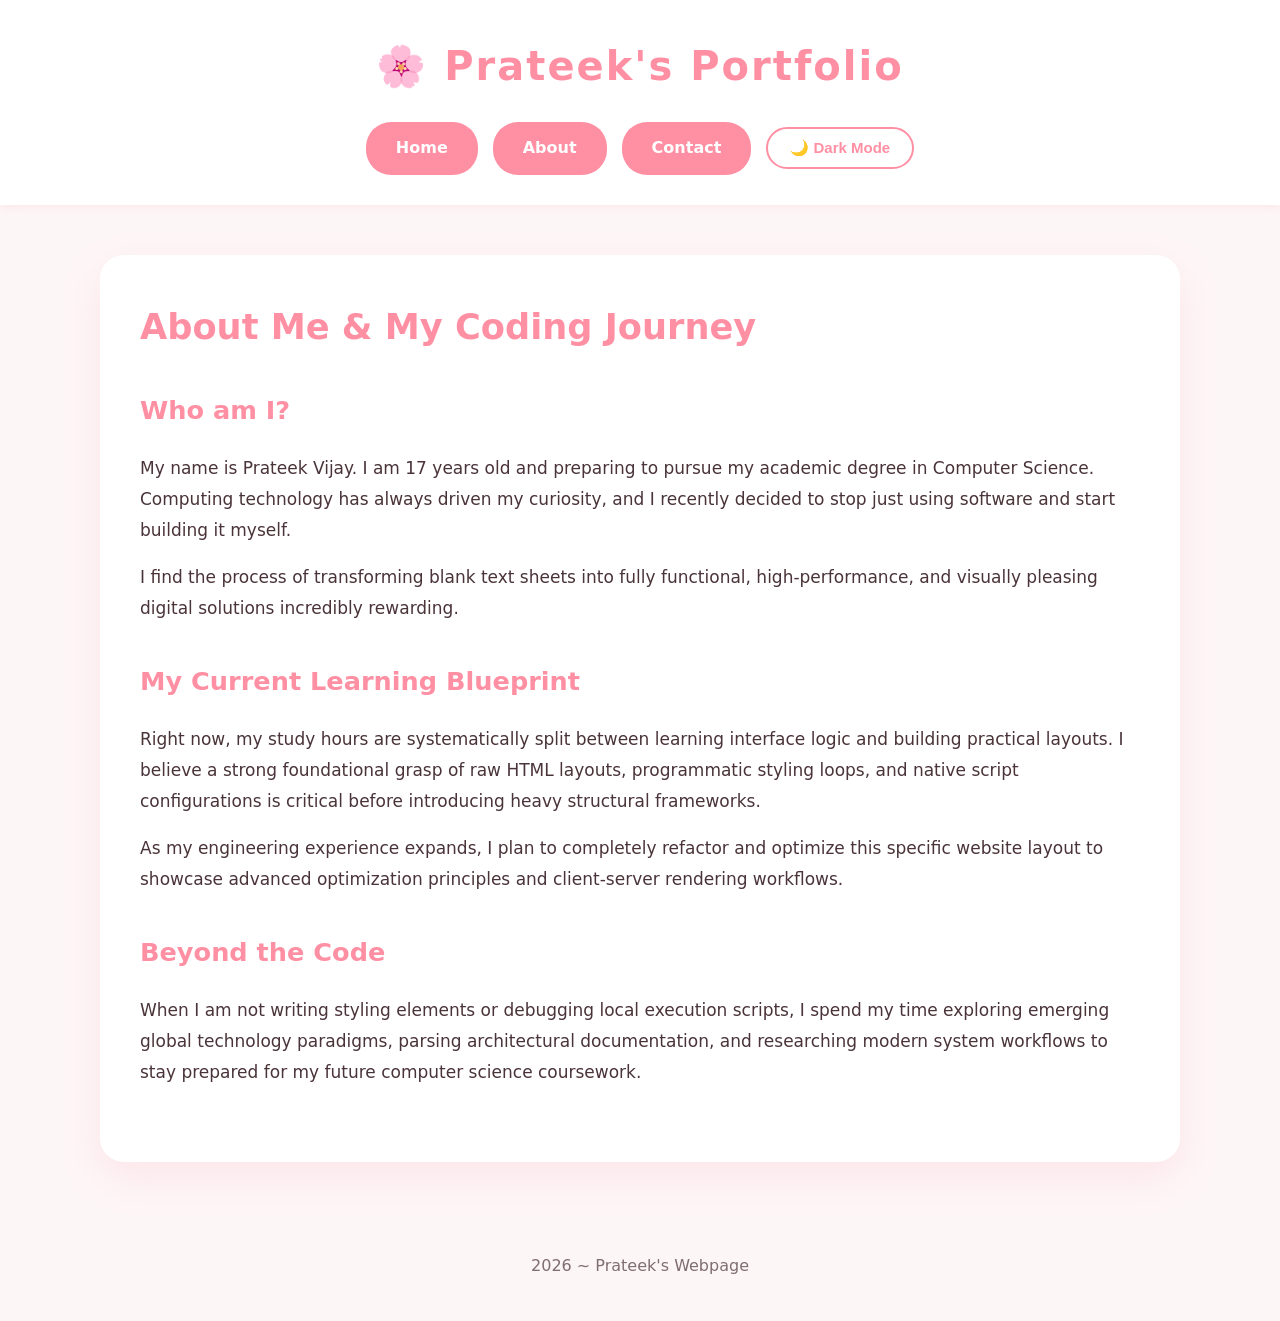
==== about.html @ df6b18bf "Add files via upload" ====
<!DOCTYPE html>
<html lang="en">
<head>
    <meta charset="UTF-8">
    <meta name="viewport" content="width=device-width, initial-scale=1.0">
    <title>Prateek's Webpage - About</title>
    <link rel="stylesheet" href="style.css">
    <script>
        if (localStorage.getItem('theme') === 'dark') {
            document.documentElement.classList.add('dark-mode');
        }
    </script>
</head>
<body>

    <header>
        <h1>🌸 Prateek's Portfolio</h1>
        <nav>
            <a href="index.html" class="nav-btn">Home</a>
            <a href="about.html" class="nav-btn">About</a>
            <a href="contact.html" class="nav-btn">Contact</a>
            <button id="theme-toggle" class="theme-btn">🌙 Dark Mode</button>
        </nav>
    </header>

    <div class="container">
        <section>
            <h2>About Me & My Coding Journey</h2>
            
            <div class="text-block">
                <h3>Who am I?</h3>
                <p>My name is Prateek Vijay. I am 17 years old and preparing to pursue my academic degree in Computer Science. Computing technology has always driven my curiosity, and I recently decided to stop just using software and start building it myself.</p>
                <p>I find the process of transforming blank text sheets into fully functional, high-performance, and visually pleasing digital solutions incredibly rewarding.</p>
            </div>

            <div class="text-block">
                <h3>My Current Learning Blueprint</h3>
                <p>Right now, my study hours are systematically split between learning interface logic and building practical layouts. I believe a strong foundational grasp of raw HTML layouts, programmatic styling loops, and native script configurations is critical before introducing heavy structural frameworks.</p>
                <p>As my engineering experience expands, I plan to completely refactor and optimize this specific website layout to showcase advanced optimization principles and client-server rendering workflows.</p>
            </div>

            <div class="text-block">
                <h3>Beyond the Code</h3>
                <p>When I am not writing styling elements or debugging local execution scripts, I spend my time exploring emerging global technology paradigms, parsing architectural documentation, and researching modern system workflows to stay prepared for my future computer science coursework.</p>
            </div>
        </section>
    </div>

    <footer>
        2026 ~ Prateek's Webpage
    </footer>

    <script src="script.js"></script>
</body>
</html>
---- style.css ----
/* Import Modern Google Font Fix */
@import url('googleapis.com');

/* --- 1. Color Themes (Midnight Rose Palette) --- */
:root {
    --bg-color: #fdf6f7;       
    --card-bg: #ffffff;        
    --accent-pink: #ff8fa3;    
    --text-main: #4a3439;      
    --shadow: rgba(255, 143, 163, 0.15);
}

html.dark-mode {
    --bg-color: #23191b;       
    --card-bg: #2d2023;        
    --accent-pink: #ff758f;    
    --text-main: #f3e1e4;      
    --shadow: rgba(0, 0, 0, 0.4);
}

/* --- 2. Global Structural Layout --- */
body {
    margin: 0;
    font-family: 'Poppins', system-ui, -apple-system, sans-serif;
    background-color: var(--bg-color);
    color: var(--text-main);
    line-height: 1.8;
    font-size: 17px; 
    transition: background-color 0.3s ease, color 0.3s ease;
}

header {
    background-color: var(--card-bg);
    padding: 30px 20px;
    text-align: center;
    box-shadow: 0 2px 10px var(--shadow);
    transition: background-color 0.3s ease;
}

h1 {
    margin: 0;
    color: var(--accent-pink);
    font-weight: 700;
    font-size: 2.5rem;
    letter-spacing: 2px;
}

nav {
    margin-top: 20px;
    display: flex;
    justify-content: center;
    align-items: center;
    gap: 15px;
    flex-wrap: wrap;
}

/* --- 3. Buttons Configuration --- */
.nav-btn {
    background-color: var(--accent-pink);
    color: #ffffff;
    border: none;
    padding: 12px 30px;
    border-radius: 25px;       
    cursor: pointer;
    font-size: 16px;
    font-weight: 600;
    text-decoration: none;
    transition: transform 0.2s ease, opacity 0.2s ease;
    display: inline-block;
}

.nav-btn:hover {
    transform: translateY(-2px);
    opacity: 0.9;
}

.theme-btn {
    background: transparent;
    border: 2px solid var(--accent-pink);
    color: var(--accent-pink);
    padding: 10px 22px;
    border-radius: 25px;
    cursor: pointer;
    font-weight: 600;
    font-size: 15px;
    transition: all 0.2s ease;
}

.theme-btn:hover {
    background: var(--accent-pink);
    color: #ffffff;
}

.outline-btn {
    background: transparent; 
    border: 2px solid var(--accent-pink); 
    color: var(--accent-pink); 
    padding: 12px 28px; 
    border-radius: 25px; 
    cursor: pointer;
    font-weight: 600;
    font-size: 16px;
    transition: all 0.2s ease;
    text-decoration: none;
    display: inline-block;
}

.outline-btn:hover {
    background: var(--accent-pink);
    color: #ffffff;
}

/* --- 4. Main Component Containers --- */
.container {
    max-width: 1000px; 
    margin: 50px auto;
    padding: 40px;
    background: var(--card-bg);
    border-radius: 24px;
    box-shadow: 0 15px 40px var(--shadow);
    transition: background-color 0.3s ease, box-shadow 0.3s ease;
}

section {
    margin: 0;
}

h2 {
    color: var(--accent-pink);
    margin-top: 0;
    font-size: 2.2rem;
    font-weight: 700;
}

h3 {
    color: var(--accent-pink);
    font-size: 1.6rem;
    margin-top: 0;
    margin-bottom: 20px;
}

/* --- 5. Home Layout Grid Elements --- */
.hero-section {
    padding: 25px 0;
    margin-bottom: 40px;
}

.hero-text p {
    font-size: 1.2rem;
    max-width: 800px;
    margin-bottom: 30px;
    opacity: 0.9;
}

.dashboard-section {
    margin-top: 50px;
    border-top: 2px solid rgba(255, 143, 163, 0.1);
    padding-top: 40px;
}

.skills-grid {
    display: grid;
    grid-template-columns: repeat(auto-fit, minmax(280px, 1fr));
    gap: 25px;
}

.skill-card {
    background: var(--bg-color);
    padding: 30px;
    border-radius: 16px;
    border: 1px solid rgba(255, 143, 163, 0.1);
    transition: transform 0.2s ease, box-shadow 0.2s ease;
}

.skill-card:hover {
    transform: translateY(-5px);
    box-shadow: 0 8px 25px var(--shadow);
}

.skill-icon {
    font-size: 2.2rem;
    display: block;
    margin-bottom: 15px;
}

.skill-card h4 {
    margin: 0 0 12px 0;
    font-size: 1.3rem;
    font-weight: 600;
}

.skill-card p {
    margin: 0;
    font-size: 1rem;
    opacity: 0.85;
}

.roadmap-list {
    list-style-type: none;
    padding: 0;
    margin: 0;
    display: flex;
    flex-direction: column;
    gap: 20px;
}

.roadmap-list li {
    position: relative;
    padding-left: 35px;
    font-size: 1.1rem;
}

.roadmap-list li::before {
    content: "🌸";
    position: absolute;
    left: 0;
    top: 2px;
    font-size: 1.1rem;
}

/* --- 6. Contact Form Field Styles --- */
.contact-form {
    display: flex;
    flex-direction: column;
    gap: 20px;
    margin-top: 30px;
    text-align: left;
}

.form-group {
    display: flex;
    flex-direction: column;
    gap: 8px;
}

.form-group label {
    font-weight: 600;
    font-size: 15px;
}

.form-group input, 
.form-group textarea {
    padding: 14px;
    border: 2px solid var(--accent-pink);
    border-radius: 10px;
    background-color: var(--card-bg);
    color: var(--text-main);
    font-family: inherit;
    font-size: 16px;
    transition: border-color 0.2s ease;
}

.form-group input:focus, 
.form-group textarea:focus {
    outline: none;
    border-color: var(--text-main);
}

/* --- 7. New Typography Styles for Expanded Sections --- */
.text-block {
    margin-bottom: 35px;
}

.text-block p {
    margin-bottom: 15px;
}

/* --- 8. Footer --- */
footer {
    text-align: center;
    padding: 40px 20px;
    font-size: 1rem;
    opacity: 0.7;
    font-weight: 300;
}
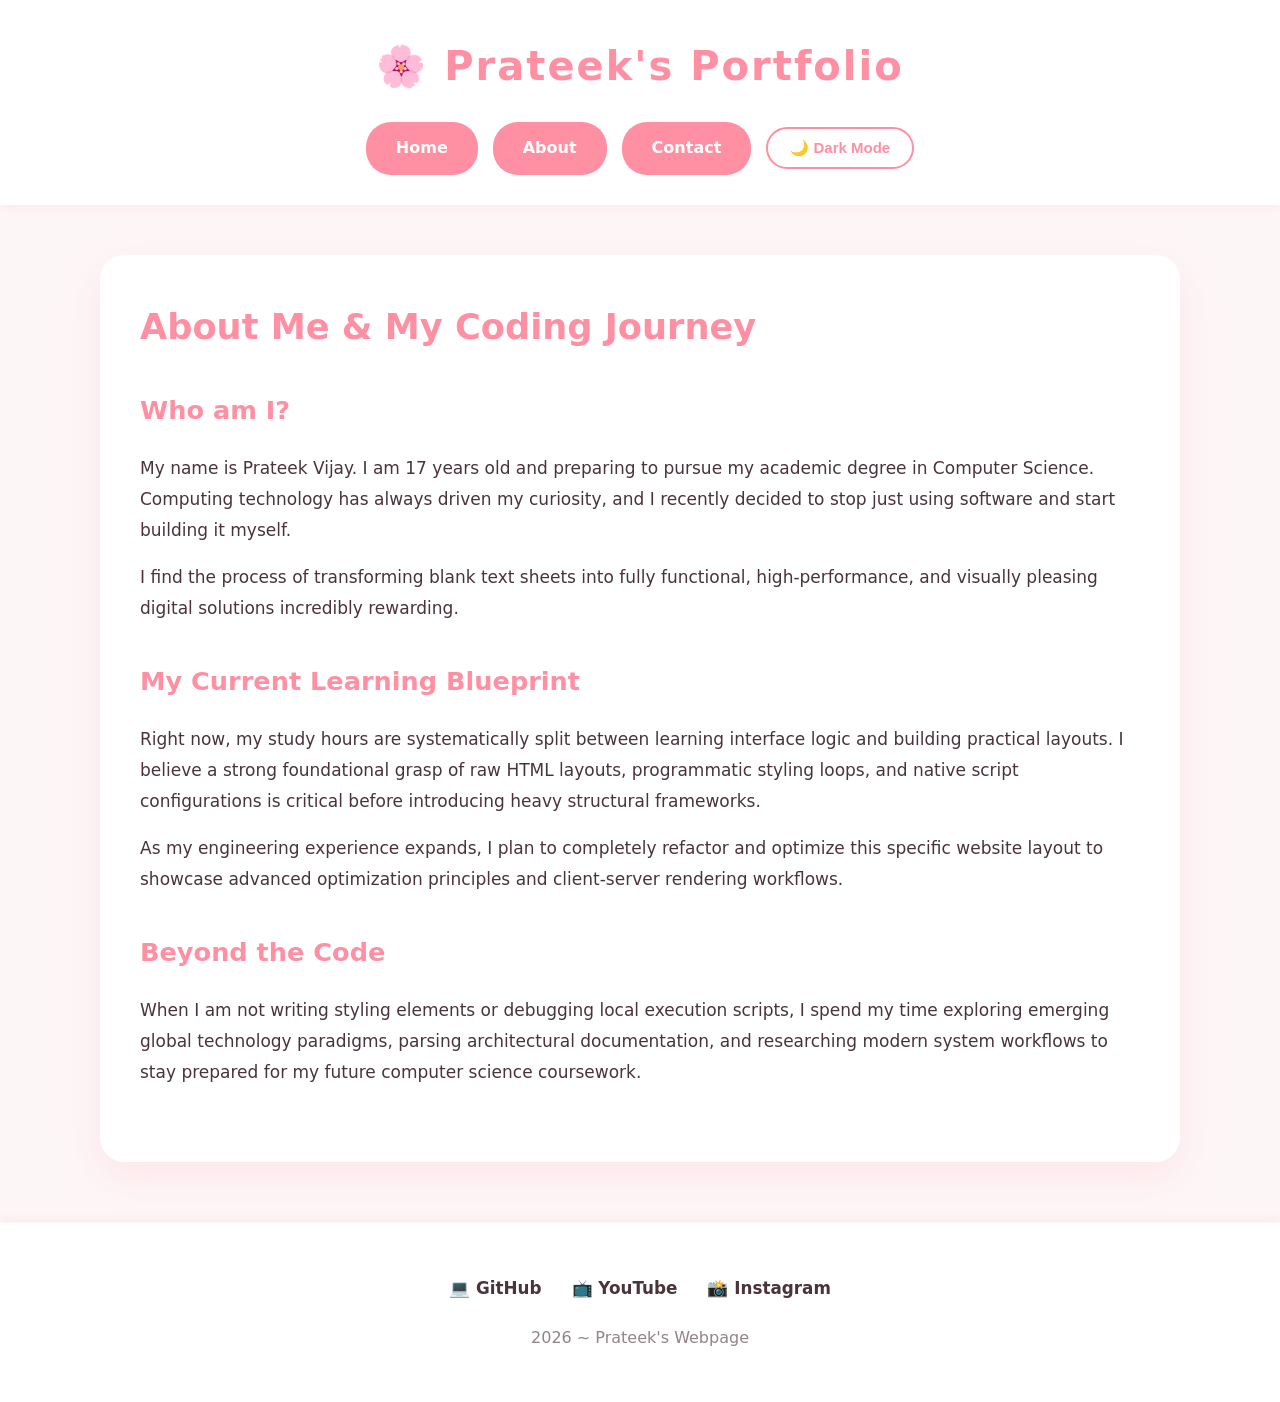
==== commit fcf68774: "Update about.html to include social links Added social media links to the footer." ====
--- a/about.html
+++ b/about.html
@@ -47,7 +47,12 @@
     </div>
 
     <footer>
-        2026 ~ Prateek's Webpage
+        <div class="social-links">
+            <a href="https://github.com/vprateek291-cmyk" target="_blank" class="social-icon">💻 GitHub</a>
+            <a href="youtube.com" target="_blank" class="social-icon">📺 YouTube</a>
+            <a href="https://www.instagram.com/_.superman._99/?__pwa=1" target="_blank" class="social-icon">📸 Instagram</a>
+        </div>
+        <p>2026 ~ Prateek's Webpage</p>
     </footer>
 
     <script src="script.js"></script>
--- a/style.css
+++ b/style.css
@@ -1,4 +1,4 @@
-/* Import Modern Google Font Fix */
+/* Import Modern Google Font */
 @import url('googleapis.com');
 
 /* --- 1. Color Themes (Midnight Rose Palette) --- */
@@ -256,7 +256,7 @@
     border-color: var(--text-main);
 }
 
-/* --- 7. New Typography Styles for Expanded Sections --- */
+/* --- 7. Typography Styles for Expanded Sections --- */
 .text-block {
     margin-bottom: 35px;
 }
@@ -265,11 +265,41 @@
     margin-bottom: 15px;
 }
 
-/* --- 8. Footer --- */
+/* --- 8. Social Links Footer Layout --- */
 footer {
     text-align: center;
-    padding: 40px 20px;
+    padding: 50px 20px;
     font-size: 1rem;
-    opacity: 0.7;
+    background-color: var(--card-bg);
+    margin-top: 60px;
+    border-top: 1px solid rgba(255, 143, 163, 0.1);
+    box-shadow: 0 -2px 10px var(--shadow);
+}
+
+.social-links {
+    display: flex;
+    justify-content: center;
+    gap: 30px;
+    margin-bottom: 20px;
+    flex-wrap: wrap;
+}
+
+.social-icon {
+    color: var(--text-main);
+    text-decoration: none;
+    font-weight: 600;
+    font-size: 1.05rem;
+    transition: color 0.2s ease, transform 0.2s ease;
+}
+
+.social-icon:hover {
+    color: var(--accent-pink);
+    transform: translateY(-2px);
+}
+
+footer p {
+    margin: 0;
+    opacity: 0.6;
     font-weight: 300;
 }
+
